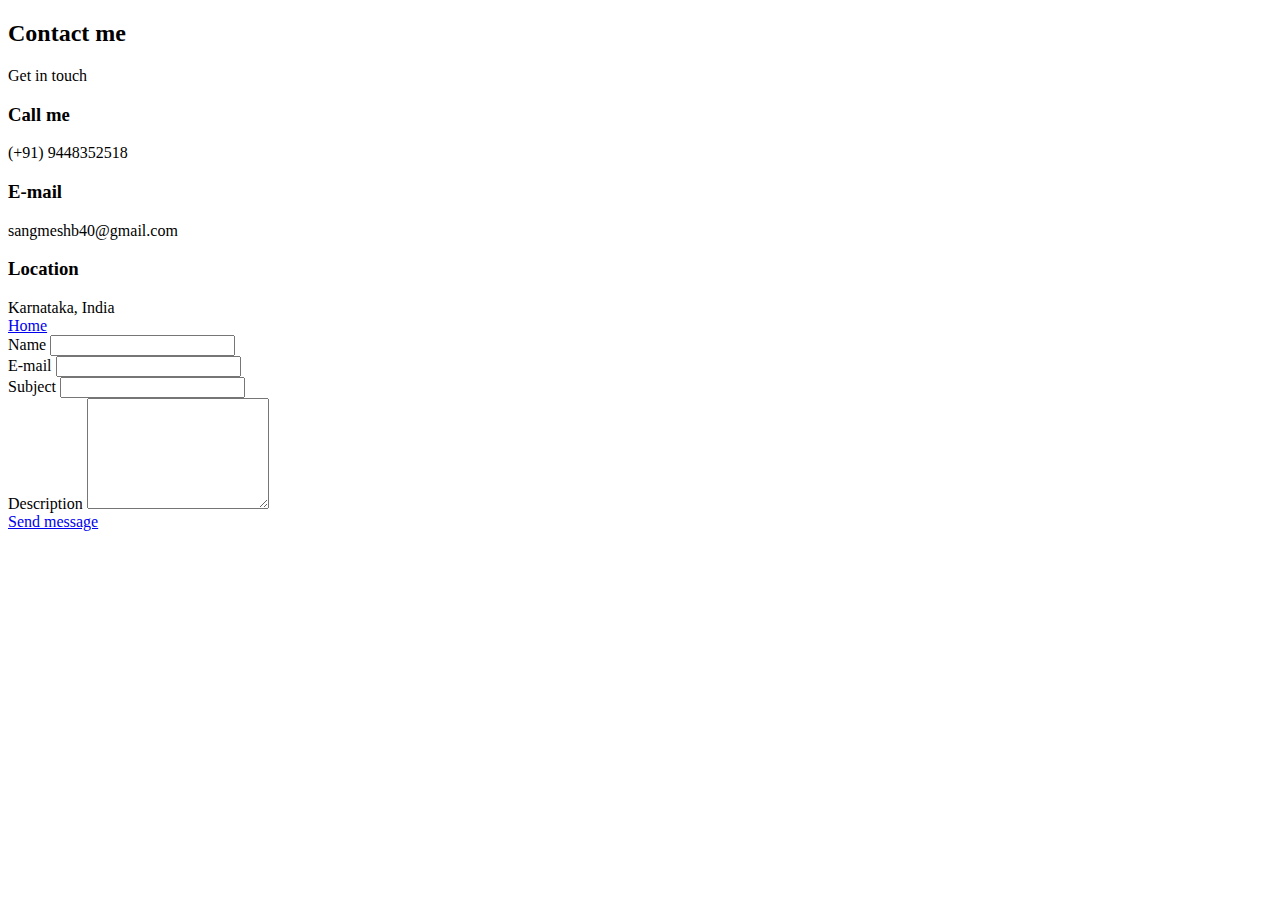
==== contact.html @ af92e1cf "Add files via upload" ====
<!DOCTYPE html>
<html lang="en">
  <head>
    <meta charset="UTF-8" />
    <meta name="viewport" content="width=device-width, initial-scale=1.0" />
    <title>Contact</title>

    <link
      rel="stylesheet"
      href="https://unicons.iconscout.com/release/v4.0.0/css/line.css"
    />

    <!--==================== SWIPER CSS ====================-->
    <link rel="stylesheet" href="./packages/css/swiper-bundle.min.css" />

    <!--==================== CSS ====================-->
    <link rel="stylesheet" href="./packages/css/styles.css" />
  </head>
  <body>
    <section class="contact section" id="contact">
      <h2 class="section__title">Contact me</h2>
      <span class="section__subtitle">Get in touch</span>

      <div class="contact__container container grid">
        <div>
          <div class="contact__information">
            <i class="uil uil-phone-alt contact__icon"></i>

            <div>
              <h3 class="contact__title">Call me</h3>
              <span class="contatc__subtitle">(+91) 9448352518</span>
            </div>
          </div>

          <div class="contact__information">
            <i class="uil uil-envelope contact__icon"></i>

            <div>
              <h3 class="contact__title">E-mail</h3>
              <span class="contatc__subtitle">sangmeshb40@gmail.com</span>
            </div>
          </div>

          <div class="contact__information">
            <i class="uil uil-map-marker contact__icon"></i>

            <div>
              <h3 class="contact__title">Location</h3>
              <span class="contatc__subtitle">Karnataka, India</span>
            </div>
          </div>
          <a href="index.html" class="button button--flex"
            ><i class="uil-arrow-circle-left"></i>
            Home
          </a>
        </div>

        <form action="" class="contact__form grid">
          <div class="contact__inputs grid">
            <div class="contact__content">
              <label for="" class="contact__label">Name</label>
              <input type="text" class="contact__input" />
            </div>

            <div class="contact__content">
              <label for="" class="contact__label">E-mail</label>
              <input type="email" class="contact__input" />
            </div>
          </div>

          <div class="contact__content">
            <label for="" class="contact__label">Subject</label>
            <input type="text" class="contact__input" />
          </div>

          <div class="contact__content">
            <label for="" class="contact__label">Description</label>
            <textarea
              name=""
              id=""
              cols="0"
              rows="7"
              class="contact__input"
            ></textarea>
          </div>

          <div>
            <a href="#" class="button button--flex">
              Send message
              <i class="uil-arrow-circle-right"></i>
            </a>
          </div>
        </form>
      </div>
    </section>

    <!--==================== SCROLL TOP ====================-->
    <a href="#" class="scrollup" id="scroll-up">
      <i class="uil uil-arrow-up scrollup__icon"></i>
    </a>

    <!--==================== SWIPER JS ====================-->
    <script src="./packages/js/swiper-bundle.min.js"></script>

    <!--==================== MAIN JS ====================-->
    <script src="./packages/js/main.js"></script>
  </body>
</html>
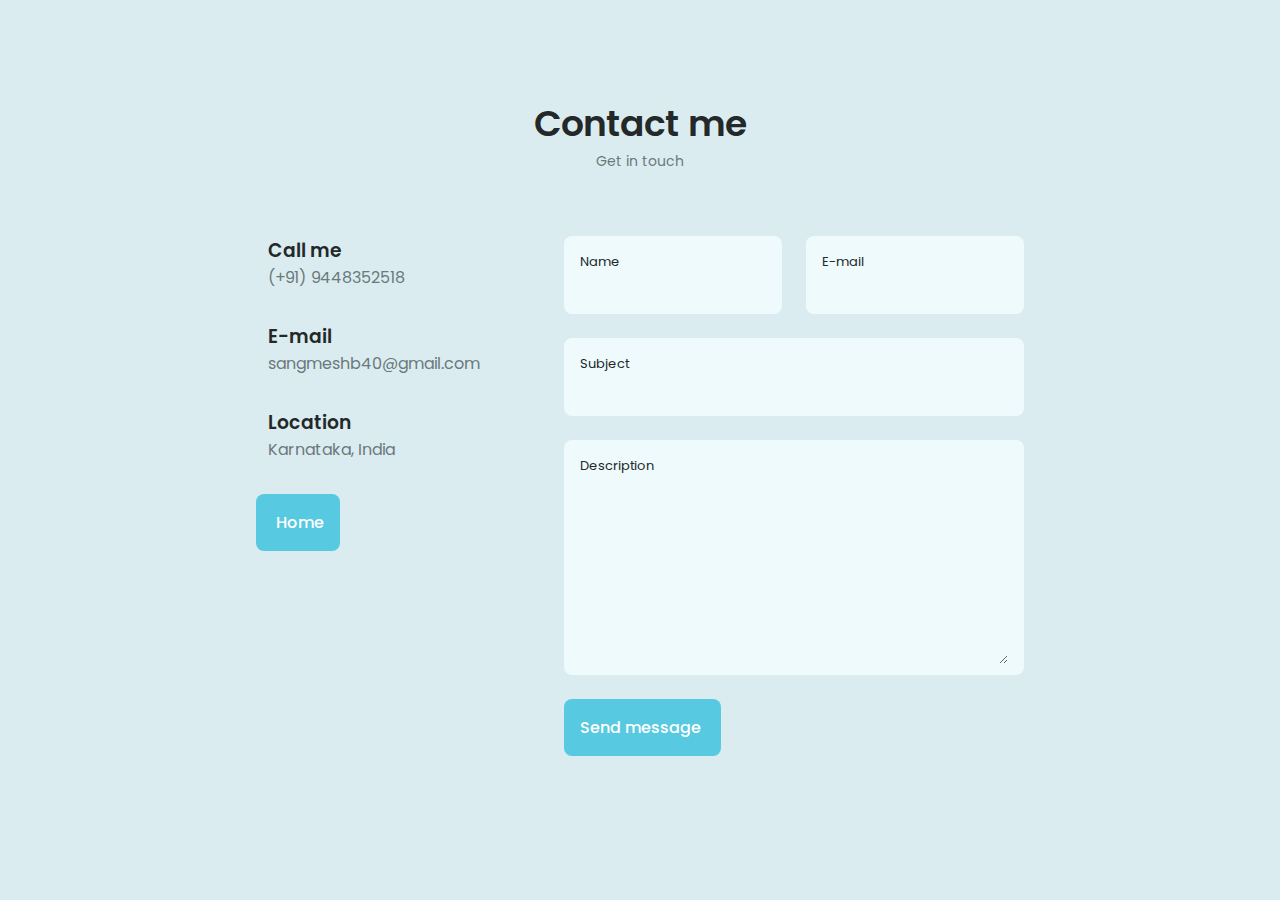
==== commit 3b317ee0: "Update contact.html" ====
--- a/contact.html
+++ b/contact.html
@@ -11,10 +11,10 @@
     />
 
     <!--==================== SWIPER CSS ====================-->
-    <link rel="stylesheet" href="./packages/css/swiper-bundle.min.css" />
+    <link rel="stylesheet" href="./Packages/css/swiper-bundle.min.css" />
 
     <!--==================== CSS ====================-->
-    <link rel="stylesheet" href="./packages/css/styles.css" />
+    <link rel="stylesheet" href="./Packages/css/styles.css" />
   </head>
   <body>
     <section class="contact section" id="contact">
@@ -100,9 +100,9 @@
     </a>
 
     <!--==================== SWIPER JS ====================-->
-    <script src="./packages/js/swiper-bundle.min.js"></script>
+    <script src="./Packages/js/swiper-bundle.min.js"></script>
 
     <!--==================== MAIN JS ====================-->
-    <script src="./packages/js/main.js"></script>
+    <script src="./Packages/js/main.js"></script>
   </body>
 </html>
--- a/Packages/css/styles.css
+++ b/Packages/css/styles.css
@@ -0,0 +1,1337 @@
+/* ==================== GOOGLE FONTS ====================*/
+@import url("https://fonts.googleapis.com/css2?family=Poppins:wght@400;500;600&display=swap");
+
+/*==================== VARIABLES CSS ====================*/
+:root {
+  --header-height: 3rem;
+
+  /*========== Colors ==========*/
+  /* Change favorite color */
+  --hue-color: 190; /*Purple 250 - Green 142 - Blue 230 - Pink 340*/
+
+  /* HSL color mode */
+  --first-color: hsl(var(--hue-color), 69%, 61%);
+  --first-color-second: hsl(var(--hue-color), 69%, 61%);
+  --first-color-alt: hsl(var(--hue-color), 57%, 53%);
+  --first-color-lighter: hsl(var(--hue-color), 92%, 85%);
+  --title-color: hsl(var(--hue-color), 8%, 15%);
+  --text-color: hsl(var(--hue-color), 8%, 45%);
+  --text-color-light: hsl(var(--hue-color), 8%, 65%);
+  --input-color: hsl(var(--hue-color), 70%, 96%);
+  --body-color: hsl(var(--hue-color), 40%, 90%);
+  --container-color: #fff;
+  --scroll-bar-color: hsl(var(--hue-color), 12%, 90%);
+  --scroll-thumb-color: hsl(var(--hue-color), 12%, 80%);
+
+  /*========== Font and typography ==========*/
+  --body-font: "Poppins", sans-serif;
+
+  /* .5rem = 8px, 1rem = 16px, 1.5rem = 24px ... */
+  --big-font-size: 2rem;
+  --h1-font-size: 1.5rem;
+  --h2-font-size: 1.25rem;
+  --h3-font-size: 1.125rem;
+  --normal-font-size: 0.938rem;
+  --small-font-size: 0.813rem;
+  --smaller-font-size: 0.75rem;
+
+  /*========== Font weight ==========*/
+  --font-medium: 500;
+  --font-semi-bold: 600;
+
+  /*========== Margenes Bottom ==========*/
+  /* .25rem = 4px, .5rem = 8px, .75rem = 12px ... */
+  --mb-0-25: 0.25rem;
+  --mb-0-5: 0.5rem;
+  --mb-0-75: 0.75rem;
+  --mb-1: 1rem;
+  --mb-1-5: 1.5rem;
+  --mb-2: 2rem;
+  --mb-2-5: 2.5rem;
+  --mb-3: 3rem;
+
+  /*========== z index ==========*/
+  --z-tooltip: 10;
+  --z-fixed: 100;
+  --z-modal: 1000;
+}
+
+/* Font size for large devices */
+@media screen and (min-width: 968px) {
+  :root {
+    --big-font-size: 3rem;
+    --h1-font-size: 2.25rem;
+    --h2-font-size: 1.5rem;
+    --h3-font-size: 1.25rem;
+    --normal-font-size: 1rem;
+    --small-font-size: 0.875rem;
+    --smaller-font-size: 0.813rem;
+  }
+}
+
+/*========== Variables Dark theme ==========*/
+body.dark-theme {
+  /* HSL color mode */
+  --first-color-second: hsl(var(--hue-color), 30%, 18%);
+  --title-color: hsl(var(--hue-color), 8%, 95%);
+  --text-color: hsl(var(--hue-color), 8%, 45%);
+  --text-color-light: hsl(var(--hue-color), 8%, 75%);
+  --input-color: hsl(var(--hue-color), 29%, 16%);
+  --body-color: hsl(var(--hue-color), 28%, 12%);
+  --container-color: hsl(var(--hue-color), 29%, 16%);
+  --scroll-bar-color: hsl(var(--hue-color), 12%, 48%);
+  --scroll-thumb-color: hsl(var(--hue-color), 12%, 36%);
+}
+
+/*========== Button Dark/Light ==========*/
+.nav__btns {
+  display: flex;
+  align-items: center;
+}
+
+.change-theme {
+  font-size: 1.25rem;
+  color: var(--title-color);
+  margin-right: var(--mb-1);
+  cursor: pointer;
+}
+
+.change-theme:hover {
+  color: var(--first-color);
+}
+
+/*==================== BASE ====================*/
+
+* {
+  box-sizing: border-box;
+  padding: 0;
+  margin: 0;
+}
+
+html {
+  scroll-behavior: smooth;
+}
+
+body {
+  margin: 0 0 var(--header-height) 0;
+  font-family: var(--body-font);
+  font-size: var(--normal-font-size);
+  background-color: var(--body-color);
+  color: var(--text-color);
+}
+
+h1,
+h2,
+h3,
+h4 {
+  color: var(--title-color);
+  font-weight: var(--font-semi-bold);
+}
+
+ul {
+  list-style: none;
+}
+
+a {
+  text-decoration: none;
+}
+
+img {
+  width: 100%;
+  height: auto;
+}
+
+/*==================== REUSABLE CSS CLASSES ====================*/
+.section {
+  padding: 2rem 0 4rem;
+  margin-bottom: 40px;
+}
+
+.section__title {
+  font-size: var(--h1-font-size);
+}
+
+.section__subtitle {
+  display: block;
+  font-size: var(--small-font-size);
+  margin-bottom: var(--mb-2);
+}
+
+.section__title,
+.section__subtitle {
+  text-align: center;
+}
+
+/*==================== LAYOUT ====================*/
+
+.container {
+  max-width: 768px;
+  margin-left: var(--mb-1-5);
+  margin-right: var(--mb-1-5);
+}
+
+.grid {
+  display: grid;
+  gap: 1.5rem;
+}
+
+.header {
+  width: 100%;
+  position: fixed;
+  bottom: 0;
+  left: 0;
+  z-index: var(--z-fixed);
+  background-color: var(--body-color);
+}
+
+/*==================== NAV ====================*/
+.nav {
+  max-width: 968px;
+  height: var(--header-height);
+  display: flex;
+  justify-content: space-between;
+  align-items: center;
+}
+
+.nav__logo,
+.nav__toggle {
+  color: var(--title-color);
+  font-weight: var(--font-medium);
+}
+
+.nav__logo:hover {
+  color: var(--first-color);
+}
+
+.nav__toggle {
+  font-size: 1.1rem;
+  cursor: pointer;
+}
+
+.nav__toggle:hover {
+  color: var(--first-color);
+}
+
+@media screen and (max-width: 767px) {
+  .nav__menu {
+    position: fixed;
+    bottom: -100%;
+    left: 0;
+    width: 100%;
+    background-color: var(--body-color);
+    padding: 2rem 1.5rem 4rem;
+    box-shadow: 0 -1px 4px rgba(0, 0, 0, 0.15);
+    border-radius: 1.5rem 1.5rem 0 0;
+    transition: 0.3s;
+  }
+}
+
+.nav__list {
+  grid-template-columns: repeat(3, 1fr);
+  gap: 2rem;
+}
+.nav__link {
+  display: flex;
+  flex-direction: column;
+  align-items: center;
+  font-size: var(--small-font-size);
+  color: var(--title-color);
+  font-weight: var(--font-medium);
+}
+
+.nav__link:hover {
+  color: var(--first-color);
+}
+
+.nav__icon {
+  font-size: 1.2rem;
+}
+
+.nav__close {
+  position: absolute;
+  right: 1.3rem;
+  bottom: 0.5rem;
+  font-size: 1.5rem;
+  cursor: pointer;
+  color: var(--first-color);
+}
+
+.nav__close:hover {
+  color: var(--first-color-alt);
+}
+
+/* show menu */
+.show-menu {
+  bottom: 0;
+}
+
+/* Active link */
+.active-link {
+  color: var(--first-color);
+}
+
+/* Change background header */
+.scroll-header {
+  box-shadow: 0 -1px 4px rgba(0, 0, 0, 0.15);
+}
+
+/*==================== HOME ====================*/
+
+.home__container {
+  gap: 1rem;
+}
+
+.home__content {
+  grid-template-columns: 0.5fr 3fr;
+  padding-top: 3.5rem;
+  align-items: center;
+}
+
+.home__social {
+  display: grid;
+  grid-template-columns: max-content;
+  row-gap: 2rem;
+}
+
+.home__social-icon {
+  font-size: 1.5rem;
+  color: var(--first-color);
+}
+
+.home__social-icon:hover {
+  transform: scale(3) translateY(-5px);
+  color: var(--first-color-alt);
+}
+
+.home__blob {
+  width: 200px;
+  fill: var(--first-color);
+}
+
+.home__blob:hover {
+  fill: rgb(5, 68, 95);
+}
+
+.home__blob-img {
+  width: 210px;
+}
+
+.home__data {
+  grid-column: 1/3;
+}
+
+.home__title {
+  font-size: var(--big-font-size);
+}
+
+.home__subtitle {
+  font-size: var(--h3-font-size);
+  color: var(--text-color);
+  font-weight: var(--font-medium);
+  margin-bottom: var(--mb-0-75);
+}
+
+.home__description {
+  margin-bottom: var(--mb-2);
+}
+
+.home__scroll {
+  display: none;
+}
+
+.home__scroll-button {
+  color: var(--first-color);
+  transition: 0.3s;
+}
+
+.home__scroll-button:hover {
+  transform: translateY(0.25rem);
+}
+
+.home__scroll-mouse {
+  font-size: 2rem;
+}
+
+.home__scroll-name {
+  font-size: var(--small-font-size);
+  color: var(--title-color);
+  font-weight: var(--font-medium);
+  margin-right: var(--mb-0-25);
+}
+
+.home__scroll-arrow {
+  font-size: 1.25rem;
+}
+/*==================== BUTTONS ====================*/
+
+.button {
+  display: inline-block;
+  background-color: var(--first-color);
+  color: #ffff;
+  padding: 1rem;
+  border-radius: 0.5rem;
+  font-weight: var(--font-medium);
+}
+
+.button:hover {
+  background-color: var(--first-color-alt);
+}
+
+.button__icon {
+  font-size: 1.35rem;
+  margin-left: var(--mb-0-5);
+  transition: 0.3s;
+}
+
+.button--white {
+  background-color: #fff;
+  color: var(--first-color);
+}
+
+.button--white:hover {
+  background-color: #fff;
+}
+
+.button--flex {
+  display: inline-flex;
+  align-items: center;
+  gap: 4px;
+  transition: 0.3s;
+}
+
+.button--small {
+  padding: 0.75rem 1rem;
+}
+
+.button--link {
+  padding: 0;
+  background-color: transparent;
+  color: var(--first-color);
+}
+
+.button--link:hover {
+  background-color: transparent;
+  color: var(--first-color-alt);
+}
+
+/*==================== ABOUT ====================*/
+.about__img {
+  width: 200px;
+  border-radius: 0.5rem;
+  justify-self: center;
+  align-items: center;
+}
+
+.about__description {
+  text-align: center;
+  margin-bottom: var(--mb-2-5);
+}
+
+.about__info {
+  display: flex;
+  justify-content: space-evenly;
+  margin-bottom: var(--mb-2-5);
+}
+
+.about__info-title {
+  font-size: var(--h2-font-size);
+  font-weight: var(--font-semi-bold);
+  color: var(--title-color);
+}
+
+.about__info-name {
+  font-size: var(--smaller-font-size);
+}
+
+.about__info-title,
+.about__info-name {
+  display: block;
+  text-align: center;
+}
+
+.about__buttons {
+  display: flex;
+  justify-content: center;
+}
+
+/*==================== SKILLS ====================*/
+
+.skills__container {
+  row-gap: 0;
+}
+
+.skills__header {
+  display: flex;
+  align-items: center;
+  margin-bottom: var(--mb-2-5);
+  cursor: pointer;
+}
+
+.skills__icon,
+.skills__arrow {
+  font-size: 2rem;
+  color: var(--first-color);
+}
+
+.skills__icon {
+  margin-right: var(--mb-0-75);
+}
+
+.skills__title {
+  font-size: var(--h3-font-size);
+}
+
+.skills__subtitle {
+  font-size: var(--small-font-size);
+  color: var(--text-color-light);
+}
+
+.skills__arrow {
+  margin-left: auto;
+  transition: 0.4s;
+}
+
+.skills__list {
+  row-gap: 1.5rem;
+  padding-left: 2.7rem;
+}
+
+.skills__titles {
+  display: flex;
+  justify-content: space-between;
+  margin-bottom: var(--mb-0-5);
+}
+
+.skills__name {
+  font-size: var(--normal-font-size);
+  font-weight: var(--font-medium);
+}
+
+.skills__bar,
+.skills__percentage {
+  height: 5px;
+  border-radius: 0.25rem;
+}
+
+.skills__bar {
+  background-color: var(--first-color-lighter);
+}
+
+.skills__percentage {
+  display: block;
+  background-color: var(--first-color);
+}
+
+.skills__html {
+  width: 100%;
+}
+
+.skills__css {
+  width: 80%;
+}
+
+.skills__js {
+  width: 60%;
+}
+
+.skills__wordpress {
+  width: 70%;
+}
+
+.skills__python {
+  width: 80%;
+}
+
+.skills__tab {
+  width: 70%;
+}
+
+.skills__sql {
+  width: 50%;
+}
+
+.skills__google {
+  width: 70%;
+}
+
+.skills__bank {
+  width: 80%;
+}
+
+.skills__google {
+  width: 70%;
+}
+
+.skills__counter {
+  width: 80%;
+}
+
+.skills__office {
+  width: 90%;
+}
+
+.skills__close .skills__list {
+  height: 0;
+  overflow: hidden;
+}
+
+.skills__open .skills__list {
+  height: max-content;
+  margin-bottom: var(--mb-2-5);
+}
+
+.skills__open .skills__arrow {
+  transform: rotate(-180deg);
+}
+
+/*==================== QUALIFICATION ====================*/
+.qualification__tabs {
+  display: flex;
+  justify-content: space-evenly;
+  margin-bottom: var(--mb-2);
+}
+
+.qualification__button {
+  font-size: var(--h3-font-size);
+  font-weight: var(--font-medium);
+  cursor: pointer;
+}
+
+.qualification__button:hover {
+  color: var(--first-color);
+}
+
+.qualification__icon {
+  font-size: 1.8rem;
+  margin-right: var(--mb-0-25);
+}
+
+.qualification__data {
+  display: grid;
+  grid-template-columns: 1fr max-content 1fr;
+  column-gap: 1.5rem;
+}
+
+.qualification__title {
+  font-size: var(--normal-font-size);
+  font-weight: var(--font-medium);
+}
+
+.qualification__subtitle {
+  display: inline-block;
+  font-size: var(--small-font-size);
+  margin-bottom: var(--mb-1);
+}
+
+.qualification__calendar {
+  font-size: var(--smaller-font-size);
+  color: var(--text-color-light);
+  /* margin-bottom: var(--mb-1) */
+}
+
+.qualification__rounder {
+  display: inline-block;
+  width: 13px;
+  height: 13px;
+  background-color: var(--first-color);
+  border-radius: 50%;
+}
+
+.qualification__line {
+  display: block;
+  width: 1px;
+  height: 100%;
+  background-color: var(--first-color);
+  transform: translate(6px, -7px);
+}
+
+.qualification__content[data-content] {
+  display: none;
+}
+
+.qualification__active[data-content] {
+  display: block;
+}
+
+.qualification__button.qualification__active {
+  color: var(--first-color);
+}
+
+/*==================== SERVICES ====================*/
+.services__container {
+  gap: 1.5rem;
+  grid-template-columns: repeat(2, 1fr);
+}
+
+.services__content {
+  position: relative;
+  background-color: var(--container-color);
+  padding: 3.5rem 0.5rem 1.25rem 1.5rem;
+  border-radius: 0.25rem;
+  box-shadow: 0 2px 4px rgba(0, 0, 0, 0.15);
+  transition: 0.3s;
+}
+
+.services__content:hover {
+  box-shadow: 0 4px 8px rgba(0, 0, 0, 0.3);
+}
+
+.services__icon {
+  display: block;
+  font-size: 1.5rem;
+  color: var(--first-color);
+  margin-bottom: var(--mb-1);
+}
+
+.services__title {
+  font-size: var(--h3-font-size);
+  margin-bottom: var(--mb-1);
+  font-weight: var(--font-medium);
+}
+
+.services__button {
+  cursor: pointer;
+  font-size: var(--small-font-size);
+}
+
+.services__button:hover .button__icon {
+  transform: translateX(0.25rem);
+}
+
+.services__modal {
+  position: fixed;
+  top: 0;
+  left: 0;
+  right: 0;
+  bottom: 0;
+  background-color: rgba(0, 0, 0, 0.5);
+  display: flex;
+  align-items: center;
+  justify-content: center;
+  padding: 0 1rem;
+  z-index: var(--z-modal);
+  opacity: 0;
+  visibility: hidden;
+  transition: 0.3s;
+}
+
+.services__modal-content {
+  position: relative;
+  background-color: var(--container-color);
+  padding: 1.5rem;
+  border-radius: 0.5rem;
+}
+
+.services__modal-services {
+  row-gap: 1rem;
+}
+
+.services__modal-service {
+  display: flex;
+}
+
+.services__modal-title {
+  font-size: var(--h3-font-size);
+  font-weight: var(--font-medium);
+  margin-bottom: var(--mb-1-5);
+}
+
+.services__modal-close {
+  position: absolute;
+  top: 1rem;
+  right: 1rem;
+  font-size: 1.5rem;
+  color: var(--first-color);
+  cursor: pointer;
+}
+
+.services__modal-icon {
+  color: var(--first-color);
+  margin-right: var(--mb-0-25);
+}
+
+/* Active Modal */
+.active-modal {
+  opacity: 1;
+  visibility: visible;
+}
+
+/*==================== PORTFOLIO ====================*/
+.portfolio__container {
+  overflow: initial;
+}
+
+.portfolio__content {
+  padding: 0 1.5rem;
+}
+
+.portfolio__img {
+  width: 265px;
+  border-radius: 0.5rem;
+  justify-self: center;
+}
+
+.portfolio__title {
+  font-size: var(--h3-font-size);
+  margin-bottom: var(--mb-0-5);
+}
+
+.portfolio__description {
+  margin-bottom: var(--mb-0-75);
+}
+
+.portfolio__button:hover .button__icon {
+  transform: translateX(0.25rem);
+}
+
+.swiper-button-prev::after,
+.swiper-button-next::after {
+  content: "";
+}
+
+.swiper-portfolio-icon {
+  font-size: 2rem;
+  color: var(--first-color);
+}
+
+.swiper-button-prev {
+  left: -0.5rem;
+}
+
+.swiper-button-next {
+  right: -0.5rem;
+}
+
+.swiper-container-horizontal > .swiper-pagination-bullets {
+  bottom: -2.5rem;
+}
+
+.swiper-pagination-bullet-active {
+  background-color: var(--first-color);
+}
+
+.swiper-button-prev,
+.swiper-button-next,
+.swiper-pagination-bullet {
+  outline: none;
+}
+/*==================== PROJECT IN MIND ====================*/
+.project {
+  text-align: center;
+}
+
+.project__bg {
+  background-color: var(--first-color-second);
+  padding-top: 3rem;
+}
+
+.project__title {
+  font-size: var(--h2-font-size);
+  margin-bottom: var(--mb-0-75);
+}
+
+.project__description {
+  margin-bottom: var(--mb-1-5);
+}
+
+.project__title,
+.project__description {
+  color: #fff;
+}
+
+.project__img {
+  width: 232px;
+  justify-self: center;
+}
+
+/*==================== TESTIMONIAL ====================*/
+/* .testimonial__data,
+.testimonial__header {
+  display: flex;
+}
+
+.testimonial__data {
+  justify-content: space-between;
+  margin-bottom: var(--mb-1);
+}
+
+.testimonial__img {
+  width: 60px;
+  height: 60px;
+  border-radius: 50%;
+  margin-right: var(--mb-0-75);
+}
+
+.testimonial__name {
+  font-size: var(--h3-font-size);
+  font-weight: var(--font-medium);
+}
+
+.testimonial__client {
+  font-size: var(--small-font-size);
+  color: var(--text-color-light);
+}
+
+.testimonial__description {
+  margin-bottom: var(--mb-2-5);
+}
+
+.testimonial__icon-star {
+  color: var(--first-color);
+}
+
+.swiper-container .swiper-pagination-testimonial {
+  bottom: 0;
+} */
+
+/*==================== CONTACT ME ====================*/
+.contact__container {
+  row-gap: 3rem;
+}
+
+.contact__information {
+  display: flex;
+  margin-bottom: var(--mb-2);
+}
+
+.contact__icon {
+  font-size: 1.5rem;
+  color: var(--first-color);
+  margin-right: var(--mb-0-75);
+}
+
+.content__title {
+  font-size: var(--h3-font-size);
+  font-weight: var(--font-medium);
+}
+
+.contact__subtitle {
+  font-size: var(--small-font-size);
+  color: var(--text-color-light);
+}
+
+.contact__content {
+  background-color: var(--input-color);
+  border-radius: 0.5rem;
+  padding: 0.75rem 1rem 0.25rem;
+}
+
+.contact__label {
+  font-size: var(--smaller-font-size);
+  color: var(--title-color);
+}
+
+.contact__input {
+  width: 100%;
+  background-color: var(--input-color);
+  color: var(--text-color);
+  font-family: var(--body-font);
+  font-size: var(--normal-font-size);
+  border: none;
+  outline: none;
+  padding: 0.25rem 0.5rem 0.5rem 0;
+}
+
+/*==================== FOOTER ====================*/
+.footer {
+  padding-top: 1rem;
+}
+
+.footer__container {
+  row-gap: 2.5 rem;
+}
+
+.footer__bg {
+  background-color: var(--first-color-second);
+  padding: 2rem 0 3rem;
+}
+
+.footer__title {
+  font-size: var(--h1-font-size);
+  margin-bottom: var(--mb-0-25);
+}
+
+.footer__subtitle {
+  font-size: var(--small-font-size);
+}
+
+.footer__links {
+  display: flex;
+  flex-direction: column;
+  row-gap: 2rem;
+}
+
+.footer__link:hover {
+  color: var(--first-color-lighter);
+}
+
+.footer__social {
+  font-size: 1.5rem;
+  margin-right: var(--mb-1-5);
+}
+
+.footer__socials:hover {
+  transform: scale(1.5) translateY(-5px);
+  color: var(--first-color-lighter);
+}
+
+.footer__copy {
+  font-size: var(--smaller-font-size);
+  text-align: center;
+  color: var(--text-color-light);
+  margin-top: var(--mb-3);
+}
+
+.footer__title,
+.footer__subtitle,
+.footer__link,
+.footer__social {
+  color: #fff;
+}
+
+/*========== SCROLL UP ==========*/
+.scrollup {
+  position: fixed;
+  right: 1.5rem;
+  bottom: -20%;
+  background-color: var(--first-color);
+  opacity: 0.8;
+  padding: 0 0.3rem;
+  border-radius: 0.4rem;
+  z-index: var(--z-tooltip);
+  transition: 0.4s;
+}
+
+.scrollup:hover {
+  background-color: var(--first-color-alt);
+}
+
+.scrollup__icon {
+  font-size: 2rem;
+  color: #fff;
+}
+
+/* Show scroll */
+.show-scroll {
+  bottom: 5rem;
+}
+
+/*========== SCROLL BAR ==========*/
+::-webkit-scrollbar {
+  width: 0.6rem;
+  background-color: var(--scroll-bar-color);
+  border-radius: 0.5rem;
+}
+
+::-webkit-scrollbar-thumb {
+  background-color: var(--scroll-thumb-color);
+  border-radius: 0.5rem;
+}
+
+::-webkit-scrollbar-thumb:hover {
+  background-color: var(--text-color-light);
+}
+
+/*==================== MEDIA QUERIES ====================*/
+/* For small devices */
+@media screen and (max-width: 380px) {
+  .container {
+    margin-left: var(--mb-1);
+    margin-right: var(--mb-1);
+  }
+
+  .nav__menu {
+    padding: 2rem 0.25rem 4rem;
+  }
+
+  .nav__list {
+    column-gap: 0;
+  }
+
+  .home__content {
+    grid-template-columns: 0.35fr 3fr;
+  }
+
+  .home__blob {
+    width: 250px;
+  }
+
+  .home__social-icon {
+    width: 30px;
+  }
+
+  .home__subtitle {
+    font-size: 24px;
+  }
+
+  .home__description {
+    font-size: 18px;
+  }
+
+  .home__button {
+    font-size: 20px;
+  }
+
+  .skills__title {
+    font-size: var(--normal-font-size);
+  }
+  .qualification__data {
+    gap: 0.5rem;
+  }
+
+  .services__container {
+    grid-template-columns: max-content;
+    justify-content: center;
+  }
+
+  .services__content {
+    padding-right: 3.5rem;
+  }
+  .services__modal {
+    padding: 0 0.5rem;
+  }
+
+  .project__img {
+    width: 200px;
+  }
+
+  .testimonial__header,
+  .testimonial__data {
+    flex-direction: column;
+    align-items: center;
+  }
+
+  .testimonial__img {
+    margin-right: 0;
+    margin-bottom: var(--mb-0-25);
+  }
+
+  .testimonial__data,
+  .testimonial__description {
+    text-align: center;
+  }
+}
+
+/* For medium devices */
+@media screen and (min-width: 568px) {
+  .home__content {
+    grid-template-columns: max-content 1fr 1fr;
+  }
+
+  .home__data {
+    grid-column: initial;
+  }
+  .home__img {
+    order: 1;
+    justify-self: center;
+  }
+
+  .about__container,
+  .skills_container,
+  .portfolio__content,
+  .project__container,
+  .contact__container,
+  .footer__container {
+    grid-template-columns: repeat(2, 1fr);
+  }
+
+  .qualification__sections {
+    display: grid;
+    grid-template-columns: 0.6fr;
+    justify-content: center;
+  }
+
+  @media screen and (min-width: 768px) {
+    .container {
+      margin-left: auto;
+      margin-right: auto;
+    }
+
+    .body {
+      margin: 0;
+    }
+    .section {
+      padding: 6rem 0 2rem;
+    }
+    .section__subtitle {
+      margin-bottom: 4rem;
+    }
+    .header {
+      top: 0;
+      bottom: initial;
+    }
+
+    .header,
+    .main,
+    .footer__container {
+      padding: 0 1rem;
+    }
+
+    .nav {
+      height: calc(var(--header-height) + 1.5rem);
+      column-gap: 1rem;
+    }
+    .nav__icon,
+    .nav__close,
+    .nav__toggle {
+      display: none;
+    }
+
+    .nav__list {
+      display: flex;
+      column-gap: 2rem;
+    }
+
+    .nav__menu {
+      margin-left: auto;
+    }
+    .change-theme {
+      margin: 0;
+    }
+
+    .home__container {
+      row-gap: 5rem;
+    }
+
+    .home__content {
+      padding-top: 5.5rem;
+      column-gap: 2rem;
+    }
+    .home__blob {
+      width: 270px;
+    }
+    .home__scroll {
+      display: block;
+    }
+    .home__scroll-button {
+      margin-left: 3rem;
+    }
+    .about__container {
+      column-gap: 5rem;
+    }
+    .about__img {
+      width: 350px;
+    }
+    .about__description {
+      text-align: initial;
+    }
+    .about__info {
+      justify-content: space-between;
+    }
+    .about__buttons {
+      justify-content: initial;
+    }
+    .qualification__tabs {
+      justify-content: center;
+    }
+    .qualification__button {
+      margin: 0 var(--mb-1);
+    }
+
+    .qualification__sections {
+      grid-template-columns: 0.5fr;
+    }
+    .services__container {
+      grid-template-columns: repeat(3, 218px);
+      justify-content: center;
+    }
+    .services__icon {
+      font-size: 2rem;
+    }
+    .services__content {
+      padding: 6rem 0 2rem 2.5rem;
+    }
+
+    .services__modal-content {
+      width: 450px;
+    }
+    .portfolio__img {
+      width: 320px;
+    }
+    .portfolio__content {
+      align-items: center;
+    }
+    .project {
+      text-align: initial;
+    }
+    .project__bg {
+      background: none;
+    }
+    .project__container {
+      background-color: var(--first-color-second);
+      border-radius: 1rem;
+      padding: 3rem 2.5rem 0;
+      grid-template-columns: 1fr max-content;
+      column-gap: 3rem;
+    }
+    .project__data {
+      padding-top: 0.8rem;
+    }
+    .footer__container {
+      grid-template-columns: repeat(3, 1fr);
+    }
+    .footer__bg {
+      padding: 3rem 0 3.5rem;
+    }
+
+    .footer__links {
+      flex-direction: row;
+      column-gap: 2rem;
+    }
+    .footer__socials {
+      justify-self: flex-end;
+    }
+    .footer__copy {
+      margin-top: 4.5rem;
+    }
+  }
+}
+
+/* For large devices */
+@media screen and (min-width: 1024px) {
+  body {
+    margin: 0;
+  }
+
+  .header,
+  .main,
+  .footer__container {
+    padding: 0;
+  }
+  .home__blob {
+    width: 320px;
+  }
+  .home__social {
+    transform: translateX(-6rem);
+  }
+  .services__container {
+    grid-template-columns: repeat(3, 238px);
+  }
+  .portfolio__content {
+    column-gap: 5rem;
+  }
+
+  .project__container {
+    padding-bottom: 30px;
+  }
+
+  .swiper-portfolio-icon {
+    font-size: 3.5rem;
+  }
+  .swiper-button-prev {
+    left: -3.5rem;
+  }
+  .swiper-button-next {
+    right: -3.5rem;
+  }
+  .swiper-container-horizontal > .swiper-pagination-bullets {
+    bottom: -4.5rem;
+  }
+
+  .contact__form {
+    width: 460px;
+  }
+  .contact__inputs {
+    grid-template-columns: repeat(2, 1fr);
+  }
+}
